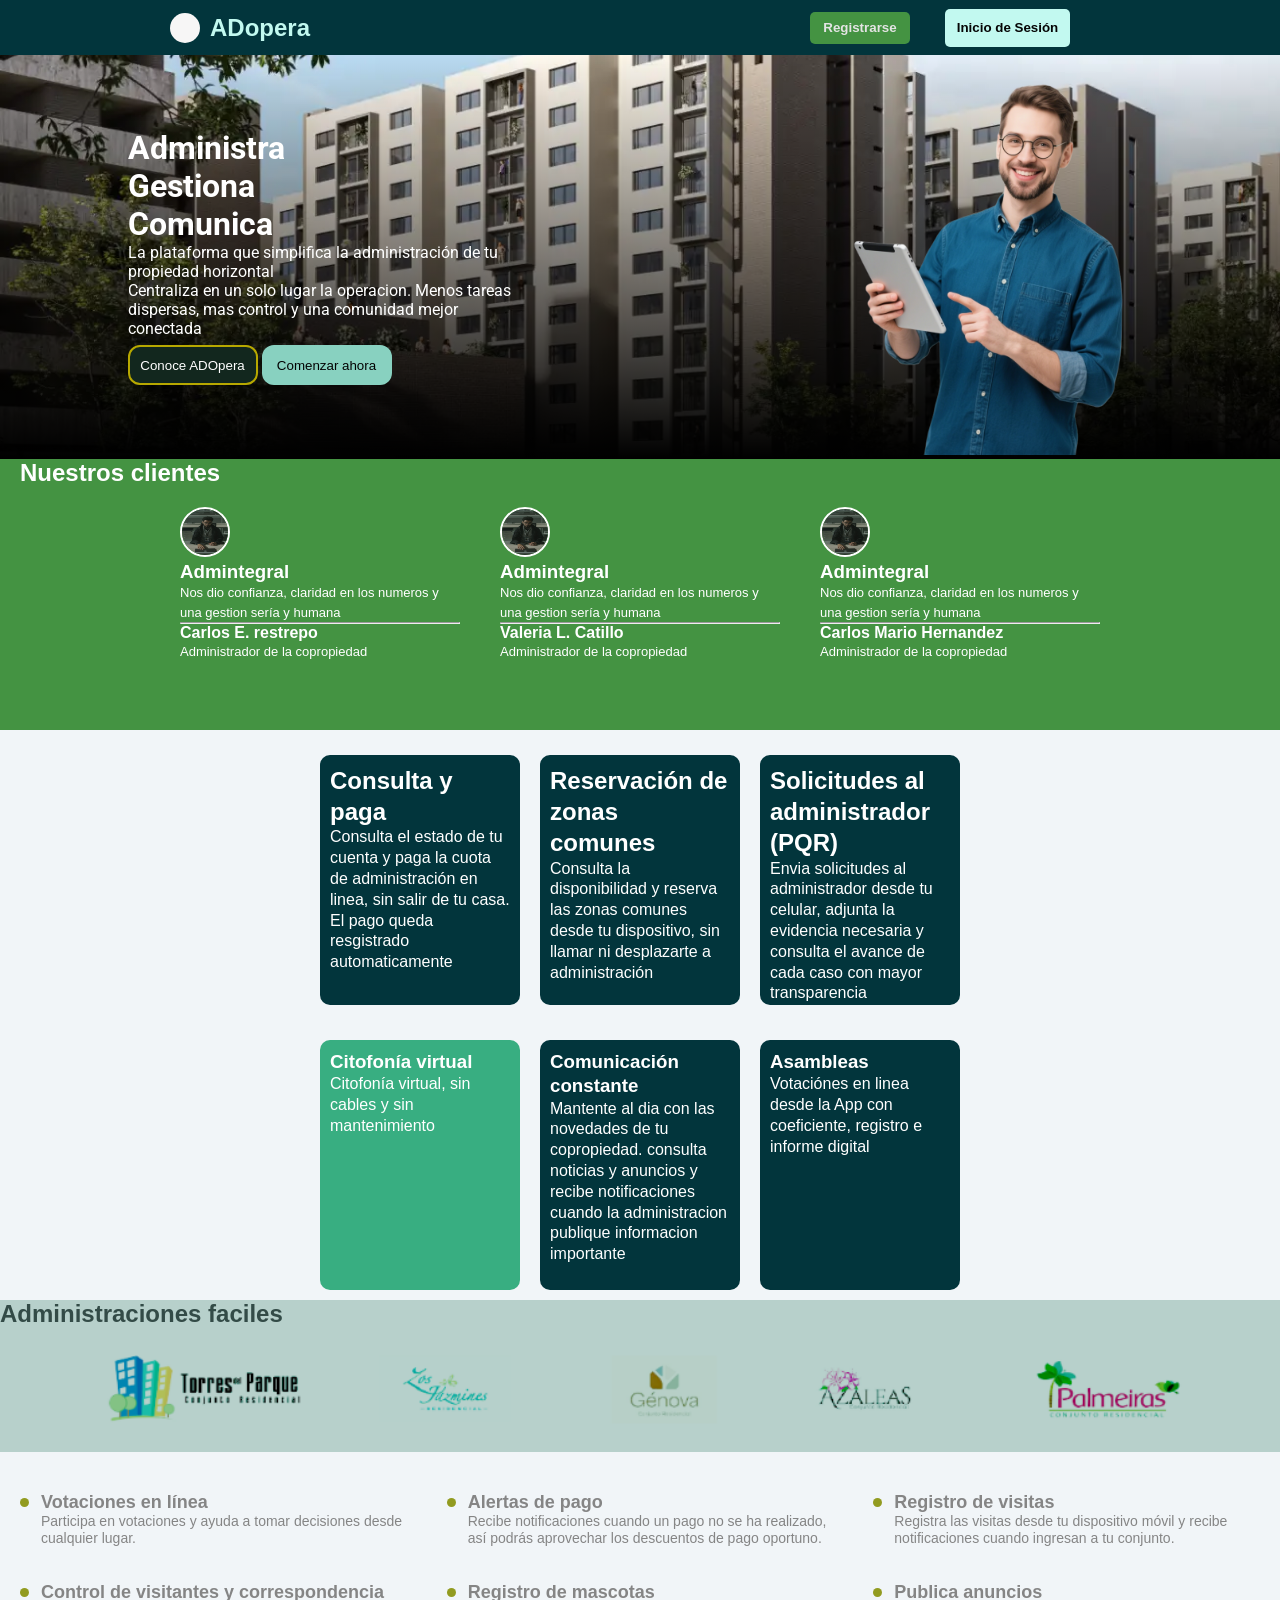
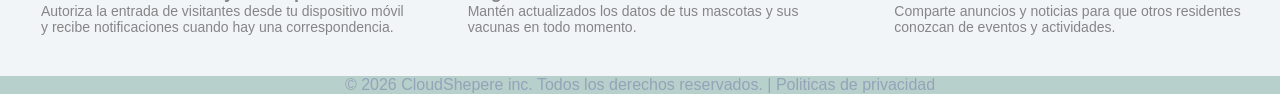
==== index.html @ 33d33789 "Merge pull request #1 from Brandon-Gonzalez98/main merge" ====
<!DOCTYPE html>
<html lang="en">
<head>
    <meta charset="UTF-8">
    <meta name="viewport" content="width=device-width, initial-scale=1.0">
    <link rel="preconnect" href="https://fonts.googleapis.com">
    <link rel="preconnect" href="https://fonts.gstatic.com" crossorigin>
    <link href="https://fonts.googleapis.com/css2?family=Roboto:ital,wght@0,100..900;1,100..900&display=swap" rel="stylesheet">
    <title>ADOpera</title>
</head>
<body>
    <Header>
        <Div class="Logo_y_titulo">
            <Div class="Logo"></Div>
            <h2 class="titulo">ADopera</h2>
        </Div>
        <!--<nav class="Menu_header">
            <ul class="Lista_menu">
                <li a href="">Inicio </li a>
                <li a href="">Contactanos</a>
                <li a href="">Nuestro equipo</a>
                <li a href="">Nuestros planes</a>
            </ul>
        </nav>-->
        <div class="botones_headers"> 
            <div class="contenedor_Boton_registro">
                    <button onclick="location.href='login.html'" class="boton_registro">Registrarse</button>
            </div>
            
            <div class="contenedor_Boton_inicio_sesion">
                <button class="boton_inicio_sesion">Inicio de Sesión</button>
            </div>    
        </div>    
    </Header>
        <div class="Main">
            <div class="Seccion1_main">

                <div class="Card_1">
                    <h1 class="Titulo_card_1">Administra <br> Gestiona <br> Comunica</h1>
                    <p class="Parrafo_card_1">La plataforma que simplifica la administración de tu propiedad horizontal </p>
                    <p> Centraliza en un solo lugar la operacion. Menos tareas dispersas, mas control y                   una comunidad mejor conectada</p>
                    <div>
                        <button class="boton_card_2">Conoce ADOpera</button>
                        <Button class="boton_card_1">Comenzar ahora</Button>
                    </div>
                </div>
                <div class="Imagen_card_1">
                    <Img class="Imagen1" src="/target/img/Modelo.png " ></Img>
                </div> 
            </div>
            <div class="Seccion2_main">
                <DIV class="tituloSeccion2"><H2 >Nuestros clientes</H2></DIV>
                <div class="seccion_card">

                    <div class="Card">
                        <img class="Imagen_card_2" src="/target/img/pexels-cottonbro-5483158.jpg " alt="">
                        <h3>Admintegral</h3> 
                        <p>Nos dio confianza, claridad en los numeros y una gestion sería y humana</p>
                        <hr>
                        <h4>Carlos E. restrepo</h4>
                        <p>Administrador de la copropiedad</p>   
                    </div>
                    <div class="Card">
                        <img class="Imagen_card_3" src="/target/img/pexels-cottonbro-5483158.jpg " alt="">
                        <h3>Admintegral</h3> 
                        <p>Nos dio confianza, claridad en los numeros y una gestion sería y humana</p>
                        <hr>
                        <h4>Valeria L. Catillo</h4>
                        <p>Administrador de la copropiedad</p>  
                    </div >
                    <div class="Card">
                        <img class="Imagen_card_4" src="/target/img/pexels-cottonbro-5483158.jpg " alt="">
                       <h3>Admintegral</h3> 
                        <p>Nos dio confianza, claridad en los numeros y una gestion sería y humana</p>
                        <hr>
                        <h4>Carlos Mario Hernandez</h4>
                        <p>Administrador de la copropiedad</p>  
                    </div>
                </div>
            </div>    
        </div>

        <div class="main2">
            <div class="seccion2_card">

                    <div class="Card2">
                        <h2>Consulta y paga</h2> 
                        <p>Consulta el estado de tu cuenta y paga la cuota de administración en linea, sin salir de tu casa. El pago queda resgistrado automaticamente</p>
                    </div>
                    <div class="Card2">
                        <h2>Reservación de zonas comunes</h2>
                        <p>Consulta la disponibilidad y reserva las zonas comunes desde tu dispositivo, sin llamar ni desplazarte a administración</p>
                    </div >
                    <div class="Card2">
                        <h2>Solicitudes al administrador (PQR)</h2>
                        <p>Envia solicitudes al administrador desde tu celular, adjunta la evidencia necesaria y consulta el avance de cada caso con mayor transparencia</p>
                    </div>
            </div>
            <div class="seccion2_card">
                <div class="Card2_citofonia">
                    <h3>Citofonía virtual</h3>
                    <p>Citofonía virtual, sin cables y sin mantenimiento</p>
                </div>
                <div class="Card2">
                    <h3>Comunicación constante</h3>
                    <p>Mantente al dia con las novedades de tu copropiedad. consulta noticias y anuncios y recibe notificaciones cuando la administracion publique informacion importante </p>
                </div>
                <div class="Card2">
                    <h3>Asambleas</h3>
                    <p>Votaciónes en linea desde la App con coeficiente, registro e informe digital</p>
                </div>
            </div>

        </div>
        <div class="Main3">
            <div>
                <h2>Administraciones faciles </h2>
            </div>
            <div class="Main3_img">
                <div>
                    <img src="/target/img/Captura de pantalla 2026-11-05 192320.png" alt="">
                </div>
        </div>
        <div class="Main4">
               <ul>
        <li>
            <div>
                <strong>Votaciones en línea</strong>
                <p>Participa en votaciones y ayuda a tomar decisiones desde cualquier lugar.</p>
            </div>
        </li>

        <li>
            <div>
                <strong>Alertas de pago</strong>
                <p>Recibe notificaciones cuando un pago no se ha realizado, así podrás aprovechar los descuentos de pago oportuno.</p>
            </div>
        </li>

        <li>
            <div>
                <strong>Registro de visitas</strong>
                <p>Registra las visitas desde tu dispositivo móvil y recibe notificaciones cuando ingresan a tu conjunto.</p>
            </div>
        </li>

        <li>
            <div>
                <strong>Control de visitantes y correspondencia</strong>
                <p>Autoriza la entrada de visitantes desde tu dispositivo móvil y recibe notificaciones cuando hay una correspondencia.</p>
            </div>
        </li>

        <li>
            <div>
                <strong>Registro de mascotas</strong>
                <p>Mantén actualizados los datos de tus mascotas y sus vacunas en todo momento.</p>
            </div>
        </li>

        <li>
            <div>
                <strong>Publica anuncios</strong>
                <p>Comparte anuncios y noticias para que otros residentes conozcan de eventos y actividades.</p>
            </div>
        </li>
    </ul>
        </div>  
        <footer>
            <div>
                <p>&copy; 2026 CloudShepere inc. Todos los derechos reservados. | Politicas de privacidad</p>
            </div>
        </footer>




    <link rel="stylesheet" href="Style.css">
</body>
</html>
---- Style.css ----
* {
    margin: 0;
    padding: 0;
    box-sizing: border-box;
}

html, body {
    width: 100%;
    min-height: 100%;
    overflow-x: hidden;
}

body {
    font-family: Arial, sans-serif;
}


header {
    display: flex;
    justify-content: space-between;
    height: 55px;
    overflow: hidden;
    padding-left: 10px;
    padding-right: 10px;
    background-color: #02353C;
}

.Logo_y_titulo {
    display: flex;
    justify-content: center;
    align-items: center;
    margin-left: 150px;
}
.Logo_y_titulo  .Logo{
    margin: 0px 10px;
}

.titulo{
    color: #C2F9F0
;

}

.Logo {
    border-radius: 100px;
    background-color: #f7f6f6;
    height: 30px;
    width: 30px;
}
   
.Lista_menu { 
    display: flex;
    list-style-type: none ;
    margin: 0px;
}

.Lista_menu li{ 
    font-weight: 500;
    margin: 15px;
    font-size: 20px;
}

.boton_registro {
    margin: 35px;
    background-color: #449342;
    border-radius: 5px;
    color: rgb(228, 228, 228);
    width: 100px;
    height: 32px;
    font-weight: 800;
    border: none;
    
}

.botones_headers{
    display: flex;
    margin-right: 200px;
}

.contenedor_Boton_registro{
    display: flex;
    justify-content: center;
    align-items: center;
    
}

.boton_inicio_sesion {
    margin: 0px;
    background-color:#C2F9F0;
    border-radius: 5px;
    color: rgb(5, 5, 5);
    width: 125px;
    height: 38px;
    font-weight: 800;
    border: none;
    
}

.contenedor_Boton_inicio_sesion{
    display: flex;
    justify-content: center;
    align-items: center;
    
}

.Main {
    height: 675px;
    border: #404041;
}
.Seccion1_main{
    width: 100%;
    min-height: 400px;
    display: flex;
    align-items: center;
    justify-content: space-around;
    background-image:linear-gradient(to bottom, transparent, black), url(./target/img/altia_porteria.webp);
    backdrop-filter: blur(10px); 
    background-repeat: no-repeat;
    background-position: center center;
    background-size: cover; /*	Ajusta la imagen para cubrir todo el contenedor.*/
    
    
}

.Card_1{
    padding: 30px ;
    width: 450px;
    border-radius: 10px;
    color: white;
    font-family: 'Roboto', sans-serif;
}

.boton_card_1 {
    background-color: #88d1c0;
    color: #030303;
    border: none;
    border-radius: 12px;
    height: 40px;
    width: 130px;
    margin-top: 7px;
}

.boton_card_2{
    background-color: #12271e;
    color: #ffffff;
    border: 2px solid #b7a800;
    border-radius: 12px;
    height: 40px;
    width: 130px;
    margin-top: 7px;
}

.Imagen1 {
   
    height: 400px;
    width: 390px;
    border-radius: 15px;
}

.Imagen_card_1{
    margin-left: 50px;

}

.Seccion2_main {
    background-color: #449342;
    height: 280px;
    font-family: Arial, sans-serif;
    color: #ffffff;
}

.titulo_seccion2{
    margin-left: 250px;
    padding: 5px;
}
.seccion_card{
    display: flex;
    justify-content: center;
}

.Seccion2_main img{
    width: 50px;
    height: 50px;
    border-radius: 360px;
    border: 2px solid;
}

.tituloSeccion2{
    
    margin-left: 20px;
}

.Card {
    width: 300px;
    height: 180px;
    border-radius: 10px;
    padding: 10px;
    margin: 10px;
}

.Card p{
    font-size: 13px;
    color: #ffffff;
    line-height: 1.5;
}
footer p {
    text-align: center;
    color: #94a3b8;
}

.seccion2_card{
    display: flex;
    justify-content: center;
    background-color: #f1f5f8;
    
}

.Card2{
    background-color: #02353C;
    margin: 25px 10px 10px 10px;
    width: 200px;
    height: 250px;
    padding: 10px;
    color: #ffffff;
    border-radius: 10px;
    line-height: 1.3;
}

.Card2_citofonia{
    background-color: #38AE81;
    margin: 25px 10px 10px 10px;
    width: 200px;
    height: 250px;
    padding: 10px;
    color: #ffffff;
    border-radius: 10px;
    line-height: 1.3;
}

.Main3{
    background-color: #B7D0CB;
    color: #334b47;
}

.Main3_img{
    display: flex;
    justify-content: center;
    
}

.Main3_img img{
    width: 100%;
    height: 100px;
    margin: 10px;
    border-radius: 10px;
}

.Main4{
    background-color: #f1f5f8;
}
.Main4 ul {
    display: grid;
    grid-template-columns: repeat(3, 1fr);
    grid-template-rows: repeat(2, auto);
    column-gap: 40px;
    row-gap: 35px;
    list-style: none;
    padding: 40px 20px;
    margin: 0;
    align-items: start;
}

.Main4 ul li {
    display: flex;
    align-items: flex-start;
    gap: 12px;
    margin: 0;
    padding: 0;
}

.Main4 ul li::before {
    content: "";
    width: 9px;
    height: 9px;
    min-width: 9px;
    background-color: #929b20;
    border-radius: 50%;
    margin-top: 6px;
}

/* Título */
.Main4 ul li strong {
    display: block;
    color: #858585;
    font-size: 18px;
    font-weight: bold;
}

/* Descripción */
.Main4 ul li p {
    color: #858585;
    font-size: 14px;
    line-height: 1.2;
    margin: 0;
}
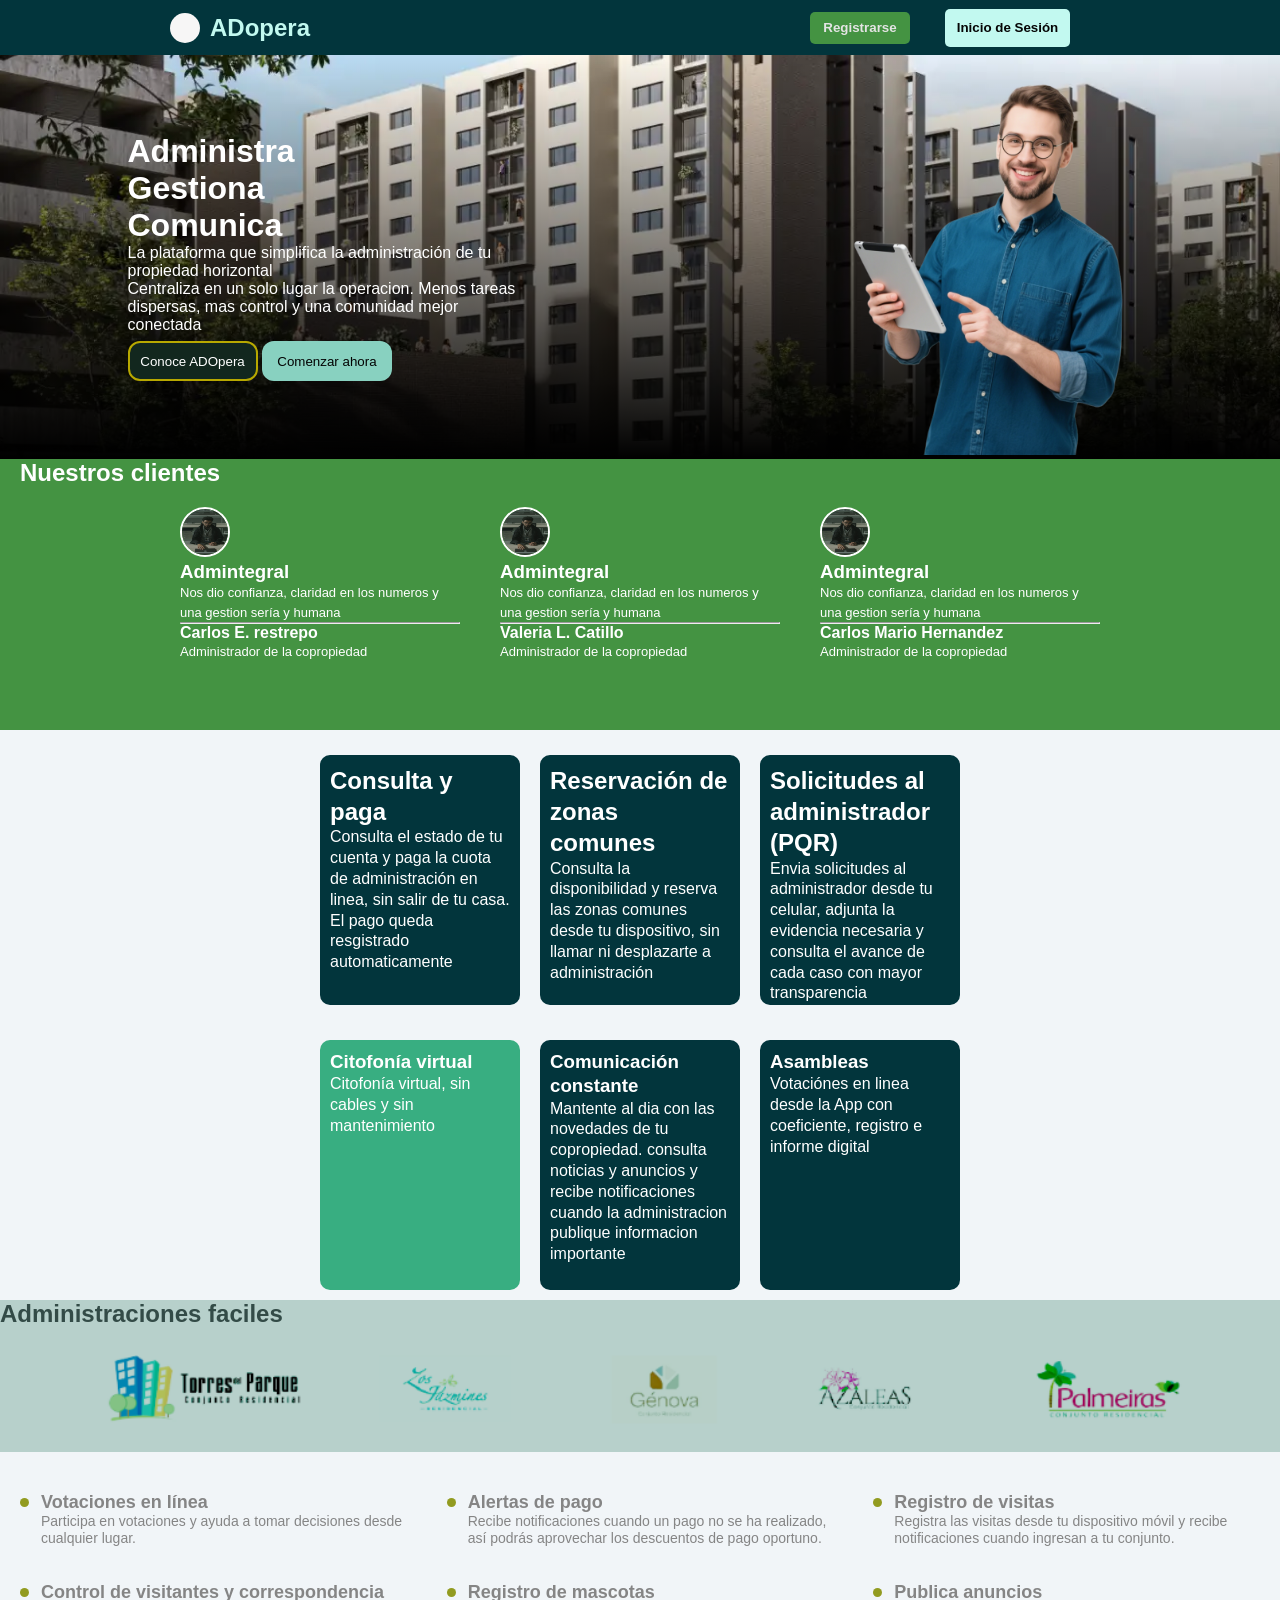
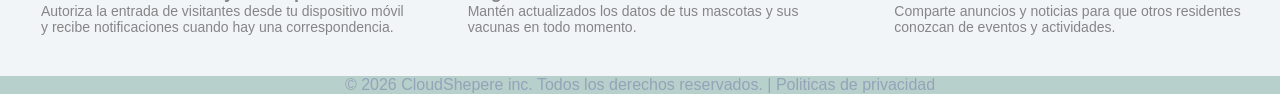
==== commit a883b58f: "Merge c1a6ec7bb50f204f56ae4caddbfa04b4812a9721 into 33d337890c32cbb2269a9d916a07a4176b5ccd8f" ====
--- a/index.html
+++ b/index.html
@@ -5,7 +5,6 @@
     <meta name="viewport" content="width=device-width, initial-scale=1.0">
     <link rel="preconnect" href="https://fonts.googleapis.com">
     <link rel="preconnect" href="https://fonts.gstatic.com" crossorigin>
-    <link href="https://fonts.googleapis.com/css2?family=Roboto:ital,wght@0,100..900;1,100..900&display=swap" rel="stylesheet">
     <title>ADOpera</title>
 </head>
 <body>
@@ -14,21 +13,14 @@
             <Div class="Logo"></Div>
             <h2 class="titulo">ADopera</h2>
         </Div>
-        <!--<nav class="Menu_header">
-            <ul class="Lista_menu">
-                <li a href="">Inicio </li a>
-                <li a href="">Contactanos</a>
-                <li a href="">Nuestro equipo</a>
-                <li a href="">Nuestros planes</a>
-            </ul>
-        </nav>-->
+        
         <div class="botones_headers"> 
             <div class="contenedor_Boton_registro">
                     <button onclick="location.href='login.html'" class="boton_registro">Registrarse</button>
             </div>
             
             <div class="contenedor_Boton_inicio_sesion">
-                <button class="boton_inicio_sesion">Inicio de Sesión</button>
+                <button onclick="location.href='InicioSesion.html'" class="boton_inicio_sesion">Inicio de Sesión</button>
             </div>    
         </div>    
     </Header>
